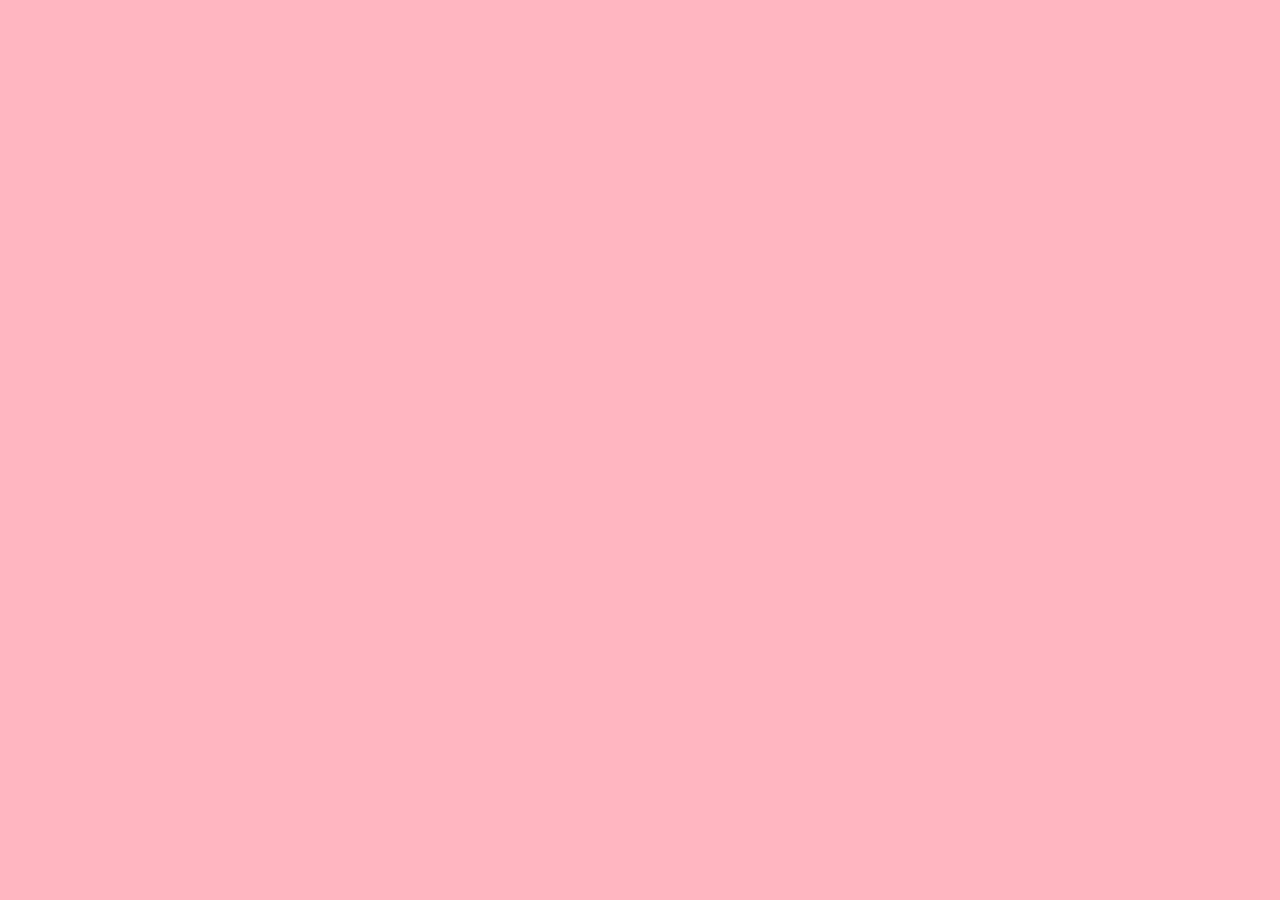
==== index.html @ 0cc6319d "update site" ====
<!DOCTYPE html>
<html lang="en">

<head>
    <link rel="stylesheet" href="style.css">
    <meta charset="UTF-8">
    <meta name="viewport" content="width=device-width, initial-scale=1.0">
    <title>Document</title>
</head>

<body>





    <script src="script.js"></script>
</body>

</html>
---- style.css ----
body {
    text-align: center;
    margin-top: 100px;
    background-color: lightpink;
}

h1 {
    color: black;
}

button {
    background-color: hotpink;
    color: white;
    border: none;
    padding: 10px 20px;
    border-radius: 8px;
    cursor: pointer;
}

button:hover {
    background-color: brown;

}
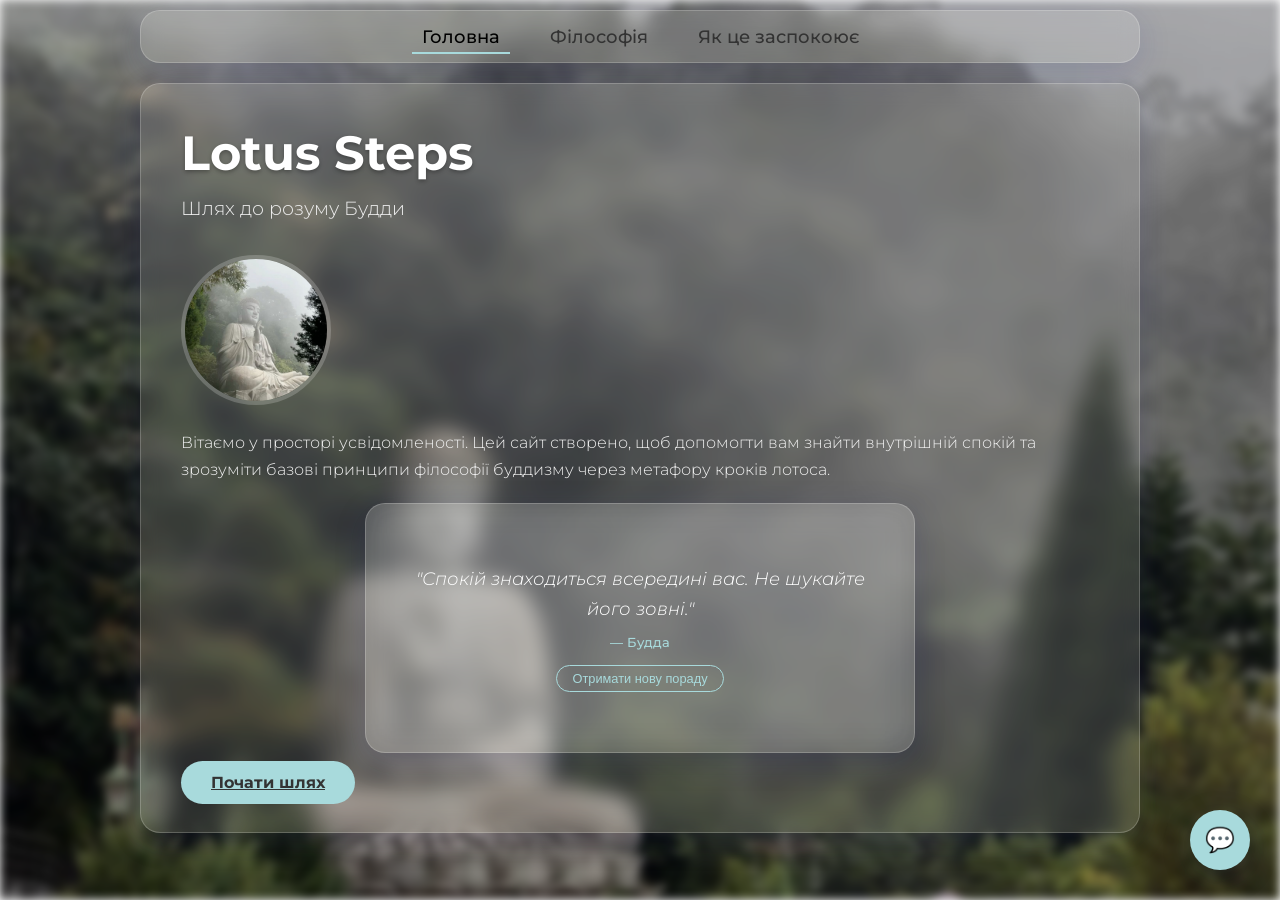
==== commit 59f7ee71: "functional site" ====
--- a/index.html
+++ b/index.html
@@ -3,15 +3,112 @@
 
 <head>
     <link rel="stylesheet" href="style.css">
+    <link rel="preconnect" href="https://fonts.googleapis.com">
+    <link rel="preconnect" href="https://fonts.gstatic.com" crossorigin>
+    <link href="https://fonts.googleapis.com/css2?family=Montserrat:wght@300;500;700&display=swap" rel="stylesheet">
     <meta charset="UTF-8">
     <meta name="viewport" content="width=device-width, initial-scale=1.0">
-    <title>Document</title>
+    <title>Lotus Steps | Buddha Mind</title>
 </head>
 
 <body>
 
+    <div class="bg-image"></div>
 
+    <div class="container">
 
+        <nav class="glass-panel nav-menu">
+            <ul>
+                <li><a href="index.html" class="nav-link active" data-section="home">Головна</a></li>
+                <li><a href="index2.html" class="nav-link" data-section="philosophy">Філософія</a></li>
+                <li><a href="index3.html" class="nav-link" data-section="calm">Як це заспокоює</a></li>
+            </ul>
+        </nav>
+
+        <main class="glass-panel main-content">
+
+            <section id="home" class="content-section active">
+                <h1>Lotus Steps</h1>
+                <p class="subtitle">Шлях до розуму Будди</p>
+                <img src="bg-image2.jpg" alt="Силует Будди" class="home-img">
+                <p>Вітаємо у просторі усвідомленості. Цей сайт створено, щоб допомогти вам знайти внутрішній спокій та
+                    зрозуміти базові принципи філософії буддизму через метафору кроків лотоса.</p>
+                <div class="glass-panel quote-box">
+                    <p id="quote-text">"Мудрість приходить через тишу..."</p>
+                    <small id="quote-author">— Будда</small>
+                    <button id="new-quote-btn" class="mini-btn">Отримати нову пораду</button>
+                </div>
+                <a href="#philosophy" class="btn">Почати шлях</a>
+            </section>
+
+            <section id="philosophy" class="content-section">
+                <h2>Спектори Філософії</h2>
+                <div class="features-grid">
+                    <div class="feature-item">
+                        <h3>Чотири Благородні Істини</h3>
+                        <p>Фундамент вчення про природу страждання та шлях до його припинення.</p>
+                    </div>
+                    <div class="feature-item">
+                        <h3>Восьмиричний Шлях</h3>
+                        <p>Практичний посібник для етичного життя, ментальної дисципліни та мудрості.</p>
+                    </div>
+                    <div class="feature-item">
+                        <h3>Усвідомленість (Mindfulness)</h3>
+                        <p>Жити в поточному моменті, помічаючи думки без осуду.</p>
+                    </div>
+                    <div class="feature-item">
+                        <h3>Співчуття (Karuna)</h3>
+                        <p>Бажання звільнити себе та інших від страждань.</p>
+                    </div>
+                </div>
+            </section>
+
+            <section id="calm" class="content-section">
+                <h2>Мистецтво Спокою</h2>
+                <div class="calm-content">
+                    <div class="text-block">
+                        <h3>Як це працює?</h3>
+                        <p>Філософія буддизму не просто теорія, це інструментарій для розуму. Вона вчить нас не
+                            реагувати автоматично на емоції, а спостерігати за ними. Це створює простір між подією та
+                            нашою реакцією.</p>
+                    </div>
+                    <div class="calm-grid">
+                        <div class="calm-card">
+                            <h4>Медитація</h4>
+                            <p>Заспокоює нервову систему, тренує фокус.</p>
+                        </div>
+                        <div class="calm-card">
+                            <h4>Прийняття</h4>
+                            <p>Припиняє внутрішню боротьбу з реальністю.</p>
+                        </div>
+                        <div class="calm-card">
+                            <h4>Неприв'язаність</h4>
+                            <p>Звільняє від страху втрати та тривоги.</p>
+                        </div>
+                    </div>
+                </div>
+            </section>
+
+        </main>
+
+    </div>
+
+    <div id="ai-chat-container">
+        <div id="chat-window" class="glass-panel chat-hidden">
+            <div class="chat-header">
+                <span>Lotus AI Помічник</span>
+                <button id="close-chat">×</button>
+            </div>
+            <div id="chat-messages">
+                <div class="bot-msg">Вітаю, Ді! Я твій провідник у світ спокою. Запитай мене про що завгодно.</div>
+            </div>
+            <div class="chat-input-area">
+                <input type="text" id="user-input" placeholder="Напишіть запитання...">
+                <button id="send-btn">➤</button>
+            </div>
+        </div>
+        <button id="chat-trigger-btn">💬</button>
+    </div>
 
 
     <script src="script.js"></script>
--- a/style.css
+++ b/style.css
@@ -1,23 +1,455 @@
+:root {
+    --bg-color: #e0e5ec;
+    /* Світло-сірий спокійний відтінок */
+    --text-color: #333;
+    --accent-color: #a8dadc;
+    /* Ніжний бірюзовий для акцентів */
+    --glass-bg: rgba(255, 255, 255, 0.15);
+    /* Основа для матового скла */
+    --glass-border: rgba(255, 255, 255, 0.2);
+    --shadow: 0 8px 32px 0 rgba(31, 38, 135, 0.15);
+}
+
+* {
+    margin: 0;
+    padding: 0;
+    box-sizing: border-box;
+}
+
 body {
+    margin: 0;
+    padding: 0;
+    width: 100%;
+    height: 100vh;
+    overflow-x: hidden;
+    /* Запобігає появі горизонтальної смуги прокрутки */
+    font-family: 'Montserrat', sans-serif;
+    display: flex;
+    flex-direction: column;
+    align-items: center;
+
+}
+
+/* Фон із зображенням */
+.bg-image {
+    position: fixed;
+    /* Фіксує фон, щоб він не рухався при скролі */
+    top: 0;
+    left: 0;
+    width: 100vw;
+    /* Розтягує на всю ширину вікна */
+    height: 100vh;
+    /* Розтягує на всю висоту вікна */
+    background-image: url('bg-image.jpg');
+    /* Перевір, чи назва файлу збігається */
+    background-size: cover;
+    /* Масштабує фото так, щоб заповнити все, не розтягуючи */
+    background-position: center;
+    /* Центрує зображення */
+    background-repeat: no-repeat;
+    filter: blur(5px) brightness(0.7);
+    /* Твій ефект розмиття */
+    z-index: -1;
+    /* Ховає картинку за контент */
+
+}
+
+/* Глобальні стилі матового скла */
+.glass-panel {
+    background: var(--glass-bg);
+    backdrop-filter: blur(10px);
+    /* Ефект розмиття скла */
+    -webkit-backdrop-filter: blur(10px);
+    border-radius: 20px;
+    border: 1px solid var(--glass-border);
+    box-shadow: var(--shadow);
+}
+
+/* Контейнер */
+.container {
+    display: flex;
+    flex-direction: column;
+    width: 95%;
+    max-width: 1000px;
+    /* Прибираємо фіксовану висоту 85vh, щоб контейнер ріс разом з текстом */
+    min-height: 90vh;
+    margin: 20px auto;
+    gap: 20px;
+}
+
+
+/* Навігаційне меню */
+.nav-menu {
+    padding: 15px;
+}
+
+.nav-menu ul {
+    list-style: none;
+    display: flex;
+    justify-content: center;
+    gap: 30px;
+}
+
+.nav-link {
+    text-decoration: none;
+    color: var(--text-color);
+    font-weight: 500;
+    font-size: 1.1rem;
+    padding: 5px 10px;
+    transition: all 0.3s ease;
+    cursor: pointer;
+    border-bottom: 2px solid transparent;
+}
+
+.nav-link:hover,
+.nav-link.active {
+    color: #000;
+    border-bottom: 2px solid var(--accent-color);
+}
+
+/* Основний контент */
+
+
+/* Онови цей блок */
+.main-content {
+    flex: 1;
+    padding: 40px;
+    /* Прибираємо обмеження скролу, щоб все було видно відразу */
+    overflow-y: visible;
+}
+
+/* Секції контенту (ховаємо за замовчуванням) */
+.content-section {
+    display: none;
+    opacity: 0;
+    transform: translateY(20px);
+    transition: opacity 0.5s ease, transform 0.5s ease;
+}
+
+/* Стан активної секції */
+.content-section.active {
+    display: block;
+    opacity: 1;
+    transform: translateY(0);
+}
+
+/* Стилізація тексту */
+h1 {
+    font-size: 3rem;
+    margin-bottom: 10px;
+    color: #fff;
+    text-shadow: 0 2px 4px rgba(0, 0, 0, 0.3);
+}
+
+.subtitle {
+    font-size: 1.2rem;
+    font-weight: 300;
+    margin-bottom: 30px;
+    color: #eee;
+}
+
+h2 {
+    font-size: 2.2rem;
+    margin-bottom: 30px;
+    color: #fff;
+    border-left: 5px solid var(--accent-color);
+    padding-left: 15px;
+    text-align: left;
+}
+
+h3 {
+    margin-bottom: 10px;
+    color: #fff;
+}
+
+p {
+    line-height: 1.7;
+    margin-bottom: 20px;
+    color: #f0f0f0;
+    font-weight: 300;
+}
+
+/* Кнопка */
+.btn {
+    background-color: var(--accent-color);
+    color: #333;
+    border: none;
+    padding: 12px 30px;
+    border-radius: 30px;
+    font-size: 1rem;
+    font-weight: 700;
+    cursor: pointer;
+    transition: background-color 0.3s ease;
+    margin-top: 20px;
+}
+
+.btn:hover {
+    background-color: #8ecae6;
+}
+
+/* Зображення на головній */
+.home-img {
+    width: 150px;
+    height: 150px;
+    border-radius: 50%;
+    object-fit: cover;
+    border: 4px solid var(--glass-border);
+    margin-bottom: 20px;
+}
+
+/* Гріди для секцій */
+.features-grid,
+.calm-grid {
+    display: grid;
+    grid-template-columns: repeat(auto-fit, minmax(250px, 1fr));
+    gap: 20px;
+    margin-top: 20px;
+}
+
+.feature-item,
+.calm-card {
+    background: rgba(255, 255, 255, 0.05);
+    padding: 20px;
+    border-radius: 15px;
+    border: 1px solid var(--glass-border);
+    transition: transform 0.3s ease;
+    text-align: left;
+}
+
+.feature-item:hover,
+.calm-card:hover {
+    transform: scale(1.03);
+    background: rgba(255, 255, 255, 0.1);
+}
+
+.calm-content {
+    text-align: left;
+}
+
+/* Адаптивність Mobile-first */
+.container {
+    width: 95%;
+    /* На мобільних майже на весь екран */
+    margin: 10px auto;
+    height: auto;
+    /* На мобільних контент може бути довгим */
+    min-height: 90vh;
+}
+
+@media (min-width: 768px) {
+    .container {
+        width: 80%;
+        max-width: 1000px;
+        height: 85vh;
+        /* На ПК фіксована висота зі скролом */
+    }
+}
+
+/* 
+/* Стилі для Акордеона (те, що розкривається) */
+/* .accordion-item {
+    background: rgba(255, 255, 255, 0.05);
+    border-radius: 15px;
+    margin-bottom: 10px;
+    overflow: hidden;
+    border: 1px solid var(--glass-border);
+}
+
+.accordion-header {
+    padding: 15px 20px;
+    cursor: pointer;
+    display: flex;
+    justify-content: space-between;
+    font-weight: 500;
+    transition: background 0.3s;
+    color: #fff;
+}
+
+.accordion-header:hover {
+    background: rgba(255, 255, 255, 0.1);
+}
+
+.accordion-content {
+    max-height: 0;
+    overflow: hidden;
+    transition: max-height 0.4s ease-out, padding 0.3s ease;
+    padding: 0 20px;
+}
+
+.accordion-item.active .accordion-content {
+    max-height: 500px;
+    /* Достатньо для тексту */
+/* padding: 15px 20px;
+}
+
+.accordion-item.active .accordion-header span {
+    transform: rotate(45deg);
+} */
+
+.quote-box {
+    margin: 20px auto;
+    padding: 30px;
+    /* Трохи більше відступів */
+    width: 90%;
+    /* Адаптивна ширина для мобільних */
+    max-width: 550px;
+    /* Максимальна ширина для ПК */
+
+    /* ФІКСОВАНА ВИСОТА */
+    min-height: 250px;
+    /* Задай таку висоту, щоб входила найдовша цитата */
+
+    border-radius: 20px;
+    background: var(--glass-bg);
+    backdrop-filter: blur(15px);
+    -webkit-backdrop-filter: blur(15px);
+    border: 1px solid var(--glass-border);
+    box-shadow: var(--shadow);
+
+    /* ВИРІВНЮВАННЯ ВМІСТУ */
+    display: flex;
+    flex-direction: column;
+    justify-content: center;
+    /* Центрує текст по вертикалі */
+    align-items: center;
+    /* Центрує текст по горизонталі */
     text-align: center;
-    margin-top: 100px;
-    background-color: lightpink;
-}
-
-h1 {
-    color: black;
-}
-
-button {
-    background-color: hotpink;
+
+    /* Додаємо плавний перехід для змін тексту, якщо ти використовуєш JS анімацію */
+    transition: all 0.4s ease;
+}
+
+#quote-text {
+    font-style: italic;
+    font-size: 1.1rem;
+    margin-bottom: 10px;
+    color: #fff;
+}
+
+#quote-author {
+    display: block;
+    margin-bottom: 15px;
+    color: var(--accent-color);
+    font-weight: 500;
+}
+
+.mini-btn {
+    background: transparent;
+    border: 1px solid var(--accent-color);
+    color: var(--accent-color);
+    padding: 5px 15px;
+    border-radius: 20px;
+    cursor: pointer;
+    font-size: 0.8rem;
+    transition: all 0.3s;
+}
+
+.mini-btn:hover {
+    background: var(--accent-color);
+    color: #333;
+}
+
+/* Стилі чату */
+#ai-chat-container {
+    position: fixed;
+    bottom: 30px;
+    right: 30px;
+    z-index: 1000;
+}
+
+#chat-trigger-btn {
+    width: 60px;
+    height: 60px;
+    border-radius: 50%;
+    background: var(--accent-color);
+    border: none;
+    font-size: 24px;
+    cursor: pointer;
+    box-shadow: var(--shadow);
+    transition: transform 0.3s;
+}
+
+#chat-trigger-btn:hover {
+    transform: scale(1.1);
+}
+
+#chat-window {
+    width: 300px;
+    height: 400px;
+    position: absolute;
+    bottom: 80px;
+    right: 0;
+    display: flex;
+    flex-direction: column;
+    transition: all 0.3s ease;
+    padding: 0;
+    /* Прибираємо внутрішні відступи для чату */
+}
+
+.chat-hidden {
+    opacity: 0;
+    transform: translateY(20px) scale(0.9);
+    pointer-events: none;
+}
+
+.chat-header {
+    padding: 15px;
+    background: rgba(255, 255, 255, 0.1);
+    border-bottom: 1px solid var(--glass-border);
+    display: flex;
+    justify-content: space-between;
+    font-weight: bold;
+}
+
+#chat-messages {
+    flex: 1;
+    padding: 15px;
+    overflow-y: auto;
+    display: flex;
+    flex-direction: column;
+    gap: 10px;
+}
+
+.bot-msg,
+.user-msg {
+    padding: 8px 12px;
+    border-radius: 12px;
+    max-width: 80%;
+    font-size: 0.9rem;
+}
+
+.bot-msg {
+    background: rgba(255, 255, 255, 0.2);
+    align-self: flex-start;
     color: white;
+}
+
+.user-msg {
+    background: var(--accent-color);
+    align-self: flex-end;
+    color: #333;
+}
+
+.chat-input-area {
+    padding: 10px;
+    display: flex;
+    gap: 5px;
+    border-top: 1px solid var(--glass-border);
+}
+
+.chat-input-area input {
+    flex: 1;
+    background: rgba(255, 255, 255, 0.1);
+    border: 1px solid var(--glass-border);
+    border-radius: 15px;
+    padding: 5px 10px;
+    color: white;
+}
+
+#send-btn {
+    background: none;
     border: none;
-    padding: 10px 20px;
-    border-radius: 8px;
-    cursor: pointer;
-}
-
-button:hover {
-    background-color: brown;
-
+    color: var(--accent-color);
+    cursor: pointer;
+    font-size: 1.2rem;
 }
